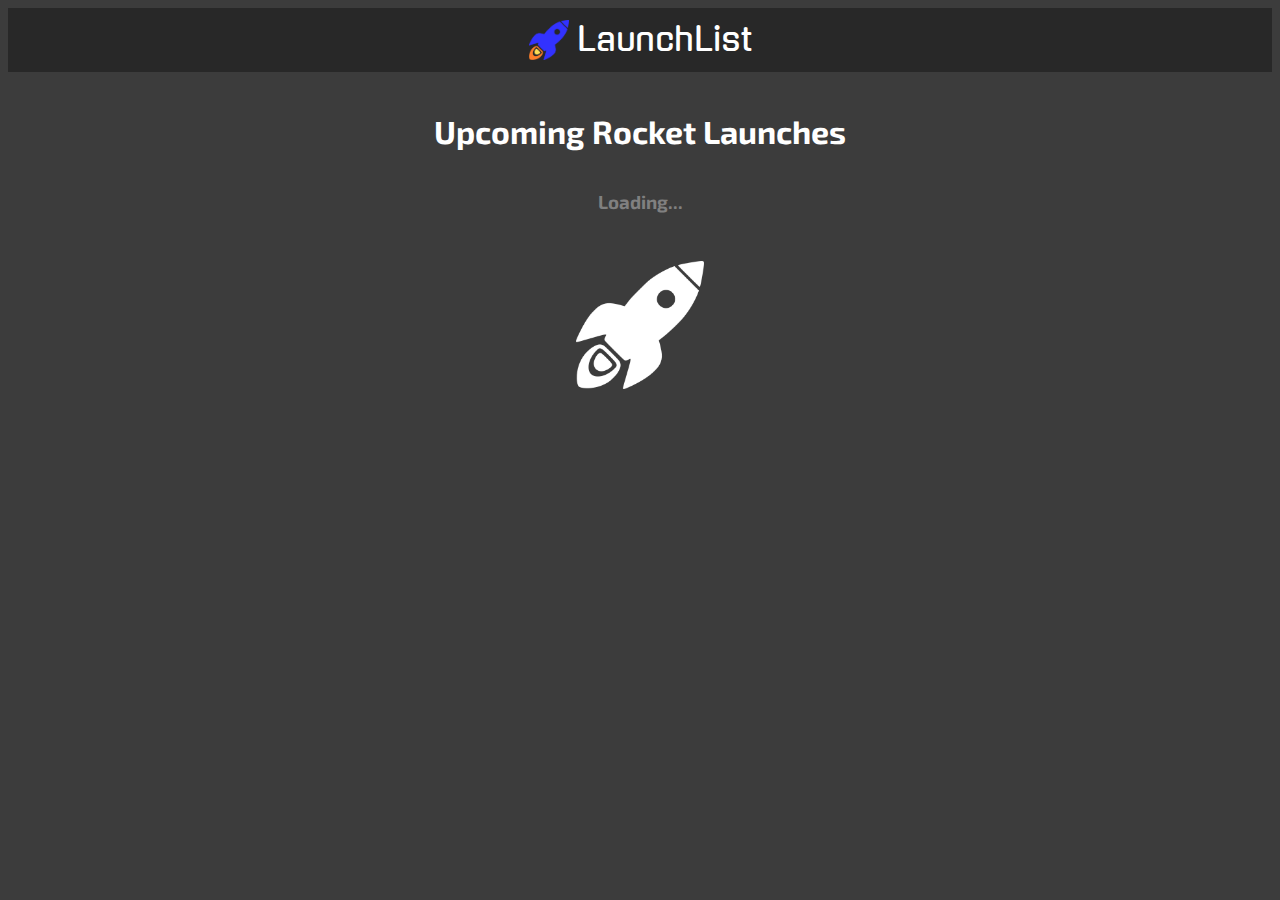
==== index copy.html @ 454e2a00 "Copy of index.html" ====
<!DOCTYPE html>
<html lang="en">
<head>
  <meta charset="UTF-8">
  <meta name="viewport" content="width=device-width, initial-scale=1.0">
  <title>Launch Details work</title>
  <link rel="icon" href="images/rocketcolor.png">
  <link href="https://fonts.googleapis.com/css2?family=Exo+2:ital,wght@0,400;0,700;1,400;1,700&family=Gugi&display=swap" rel="stylesheet">
  <link rel="stylesheet" href="css/reset.css">
  <link rel="stylesheet" href="css/layout.css">
  <link rel="stylesheet" href="css/styles.css">
</head>
<body>
  <header>
    <img src="images/rocketcolor.png" alt="Rocket logo">
    <h1>LaunchList</h1>
  </header>
  <main>
    <section>
      <h1>Upcoming Rocket Launches</h1>
      <h3 class="loading-msg">Loading...</h3>
      <div class="loading">
        <img src="images/rocketwhite.png" alt="Rocket icon">
      </div>
    </section>
  </main>

</body>
</html>
---- css/styles.css ----
* {
  font-family: 'Exo 2', Arial, sans-serif;
}

body {
  background-color: rgb(60, 60, 60);
  color: white;
}

header {
  height: 4rem;
  background-color: rgb(40, 40, 40);
  display: flex;
  justify-content: center;
  align-items: center;
}

header h1 {
  font-weight: normal;
  font-family: 'Gugi', Arial, sans-serif;
}

header img {
  width: 2.5rem;
  margin-right: 0.5rem;
}

main {
  max-width: 1000px;
  margin: 0 auto;
}

main h1 {
  text-align: center;
  margin: 2.5rem 0;
  font-size: 2rem;
}

.loading-msg {
  text-align: center;
  color: gray;
}

.loading {
  height: 8rem;
  margin: 3rem auto;
  display: flex;
  justify-content: center;
}

.loading img {
  object-fit: contain;
}

.launch-item {
  width: 85%;
  height: 3rem;
  margin: 1.5rem auto;
  padding: 0 1rem;
  display: flex;
  justify-content: center;
  align-items: center;
  background-color: rgb(187, 128, 0);
  color: white;
  border: none;
  border-radius: 0.5rem;
  transition: background-color 0.5s;
}

.launch-item:hover {
  cursor: pointer;
  background-color: rgb(255, 174, 0);
}

.launch-item img {
  height: 1.5rem;
  margin-right: 0.5rem;
}

.launch-item p {
  white-space: nowrap;
  overflow: hidden;
  text-overflow: ellipsis;
}

.gray-button {
  width: 85%;
  height: 3rem;
  margin: 1.5rem auto;
  display: flex;
  justify-content: center;
  align-items: center;
  background-color: rgb(110, 110, 110);
  color: white;
  font-weight: bold;
  font-size: 1rem;
  border: none;
  border-radius: 0.5rem;
  transition: background-color 0.5s;
}

.gray-button:hover {
  cursor: pointer;
  background-color: rgb(140, 140, 140);
}
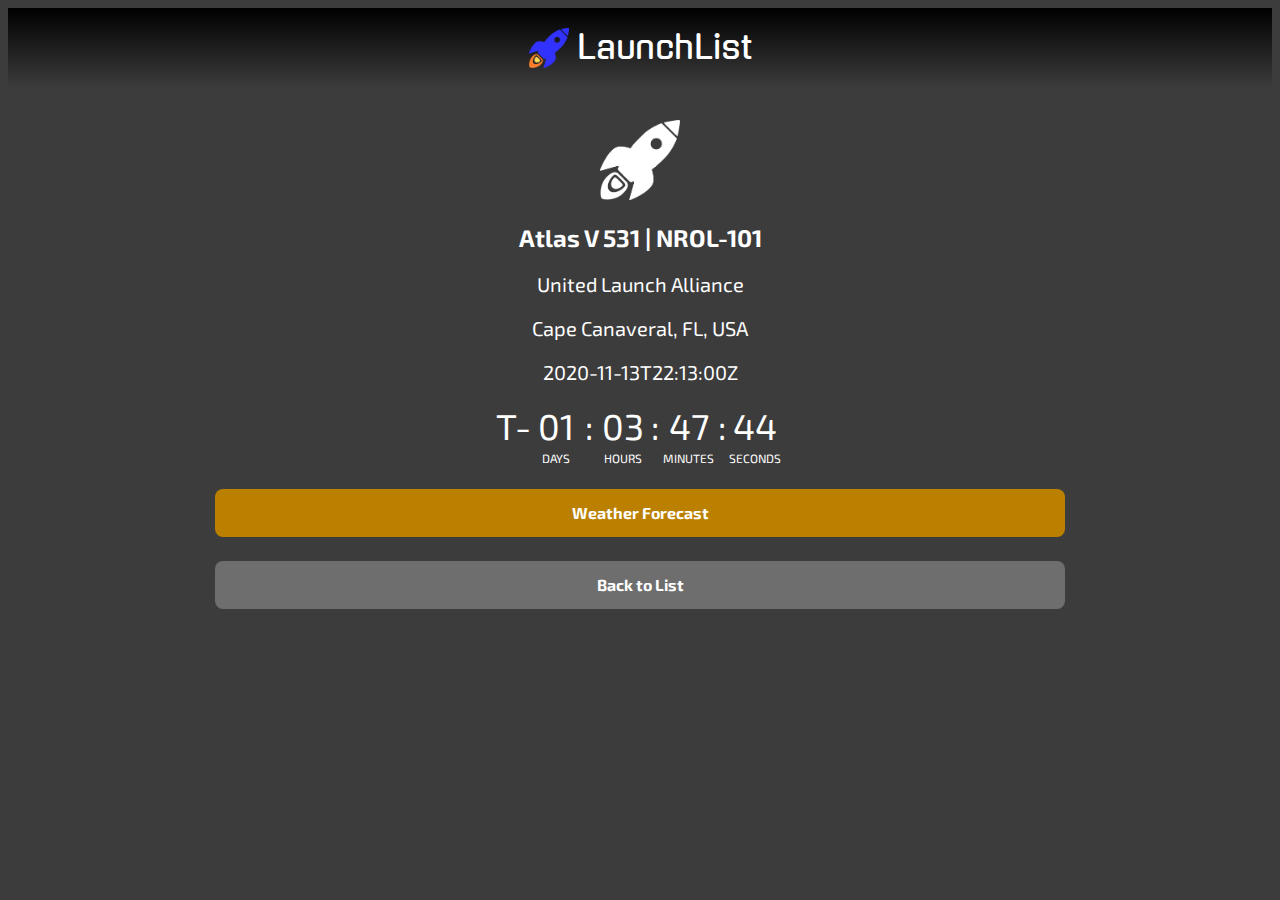
==== commit 4a41b40d: "Copy of index.html" ====
--- a/index copy.html
+++ b/index copy.html
@@ -3,7 +3,7 @@
 <head>
   <meta charset="UTF-8">
   <meta name="viewport" content="width=device-width, initial-scale=1.0">
-  <title>Launch Details work</title>
+  <title>Test</title>
   <link rel="icon" href="images/rocketcolor.png">
   <link href="https://fonts.googleapis.com/css2?family=Exo+2:ital,wght@0,400;0,700;1,400;1,700&family=Gugi&display=swap" rel="stylesheet">
   <link rel="stylesheet" href="css/reset.css">
@@ -16,14 +16,37 @@
     <h1>LaunchList</h1>
   </header>
   <main>
-    <section>
-      <h1>Upcoming Rocket Launches</h1>
-      <h3 class="loading-msg">Loading...</h3>
-      <div class="loading">
-        <img src="images/rocketwhite.png" alt="Rocket icon">
+    <section class="launch-details">
+      <img src="images/rocketwhite.png" alt="Rocket icon">
+      <h2>Atlas V 531 | NROL-101</h2>
+      <h3>United Launch Alliance</h3>
+      <h3>Cape Canaveral, FL, USA</h3>
+      <h3>2020-11-13T22:13:00Z</h3>
+      <div class="timer">
+        <h2 class="t-">T-</h2>
+        <div>
+          <h2 class="days">01</h2>
+          <p>DAYS</p>
+        </div>
+        <h2>:</h2>
+        <div>
+          <h2 class="hours">03</h2>
+          <p>HOURS</p>
+        </div>
+        <h2>:</h2>
+        <div>
+          <h2 class="minutes">47</h2>
+          <p>MINUTES</p>
+        </div>
+        <h2>:</h2>
+        <div>
+          <h2 class="seconds">44</h2>
+          <p>SECONDS</p>
+        </div>
       </div>
+      <button class="weather-button">Weather Forecast</button>
+      <button class="gray-button">Back to List</button>
     </section>
   </main>
-
 </body>
 </html>
--- a/css/styles.css
+++ b/css/styles.css
@@ -8,8 +8,8 @@
 }
 
 header {
-  height: 4rem;
-  background-color: rgb(40, 40, 40);
+  height: 5rem;
+  background-image: linear-gradient(black, rgb(60, 60, 60));
   display: flex;
   justify-content: center;
   align-items: center;
@@ -28,6 +28,7 @@
 main {
   max-width: 1000px;
   margin: 0 auto;
+  padding: 0 0.5rem;
 }
 
 main h1 {
@@ -103,3 +104,120 @@
   cursor: pointer;
   background-color: rgb(140, 140, 140);
 }
+
+.launch-details {
+  text-align: center;
+}
+
+.launch-details img {
+  height: 5rem;
+  margin-top: 2rem;
+}
+
+.launch-details h3 {
+  font-size: 1.25rem;
+  font-weight: normal;
+}
+
+.timer {
+  display: flex;
+  align-items: flex-start;
+  margin: 1rem auto;
+  width: 18rem;
+}
+
+.timer div {
+  width: 20%;
+}
+
+.timer > h2 {
+  width: 3%;
+}
+
+.timer h2.t- {
+  width: 11%;
+}
+
+.timer h2 {
+  font-size: 2.25rem;
+  font-weight: normal;
+  margin-top: 0;
+  margin-bottom: 0.25rem;
+}
+
+.timer p {
+  font-size: 0.75rem;
+  margin: 0;
+}
+
+.weather-button {
+  width: 85%;
+  height: 3rem;
+  margin: 1.5rem auto;
+  padding: 0 1rem;
+  display: flex;
+  justify-content: center;
+  align-items: center;
+  background-color: rgb(187, 128, 0);
+  color: white;
+  font-size: 1rem;
+  font-weight: bold;
+  border: none;
+  border-radius: 0.5rem;
+  transition: background-color 0.5s;
+}
+
+.weather-button:hover {
+  cursor: pointer;
+  background-color: rgb(255, 174, 0);
+}
+
+.status {
+  margin: 4rem 0;
+}
+
+.status h2,
+.status h3 {
+  margin: 0.5rem 0;
+}
+
+.green {
+  color: lime;
+}
+
+.yellow {
+  color: yellow;
+}
+
+.weather-page {
+  text-align: center;
+}
+
+.weather-page h1 {
+  margin-bottom: 1rem;
+}
+
+.weather-page h2 {
+  margin-top: 0;
+}
+
+.weather-page div {
+  margin: 2rem 0;
+}
+
+.weather-page h3 {
+  margin-top: 2.5rem;
+  margin-bottom: 0;
+  font-size: 1.5rem;
+}
+
+.weather-page p {
+  margin-top: 0.25rem;
+  margin-bottom: 0;
+  font-size: 1.25rem;
+}
+
+.weather-page .temp {
+  color: rgb(50, 50, 255);
+  font-size: 2.5rem;
+}
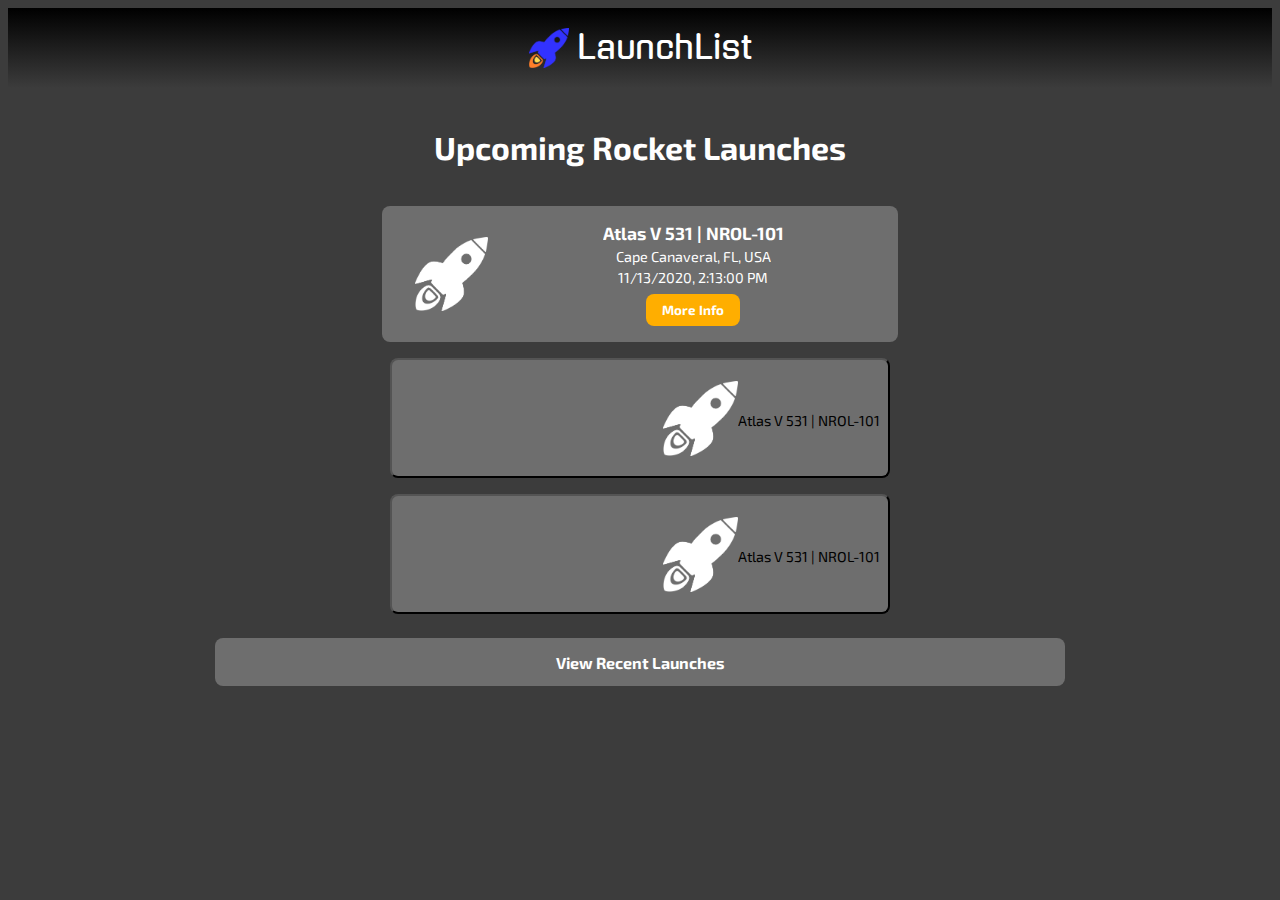
==== commit c46fc643: "New launch-item layout in copy of index.html" ====
--- a/index copy.html
+++ b/index copy.html
@@ -16,37 +16,36 @@
     <h1>LaunchList</h1>
   </header>
   <main>
-    <section class="launch-details">
-      <img src="images/rocketwhite.png" alt="Rocket icon">
-      <h2>Atlas V 531 | NROL-101</h2>
-      <h3>United Launch Alliance</h3>
-      <h3>Cape Canaveral, FL, USA</h3>
-      <h3>2020-11-13T22:13:00Z</h3>
-      <div class="timer">
-        <h2 class="t-">T-</h2>
-        <div>
-          <h2 class="days">01</h2>
-          <p>DAYS</p>
+    <section>
+      <h1>Upcoming Rocket Launches</h1>
+
+      <div class="launch-item" data-id="0">
+        <div class="item-img">
+          <img src="images/rocketwhite.png" alt="Rocket icon">
         </div>
-        <h2>:</h2>
-        <div>
-          <h2 class="hours">03</h2>
-          <p>HOURS</p>
-        </div>
-        <h2>:</h2>
-        <div>
-          <h2 class="minutes">47</h2>
-          <p>MINUTES</p>
-        </div>
-        <h2>:</h2>
-        <div>
-          <h2 class="seconds">44</h2>
-          <p>SECONDS</p>
+        <div class="item-info">
+          <h3>Atlas V 531 | NROL-101</h3>
+          <p>Cape Canaveral, FL, USA</p>
+          <p>11/13/2020, 2:13:00 PM</p>
+          <div class="more-info">
+            <button data-id="0">More Info</button>
+          </div>
         </div>
       </div>
-      <button class="weather-button">Weather Forecast</button>
-      <button class="gray-button">Back to List</button>
+
+      <button class="launch-item" data-id="0">
+        <img src="images/rocketwhite.png" alt="Rocket icon">
+        <p>Atlas V 531 | NROL-101</p>
+      </button>
+
+      <button class="launch-item" data-id="0">
+        <img src="images/rocketwhite.png" alt="Rocket icon">
+        <p>Atlas V 531 | NROL-101</p>
+      </button>
+
+      <button class="gray-button">View Recent Launches</button>
     </section>
   </main>
+
 </body>
 </html>
--- a/css/styles.css
+++ b/css/styles.css
@@ -55,33 +55,73 @@
 
 .launch-item {
   width: 85%;
-  height: 3rem;
-  margin: 1.5rem auto;
-  padding: 0 1rem;
-  display: flex;
-  justify-content: center;
-  align-items: center;
-  background-color: rgb(187, 128, 0);
-  color: white;
-  border: none;
+  max-width: 500px;
+  height: 7.5rem;
+  display: flex;
+  justify-content: flex-end;
+  align-items: center;
+  margin: 1rem auto;
+  padding: 0.5rem;
+  background-color: rgb(110, 110, 110);
   border-radius: 0.5rem;
   transition: background-color 0.5s;
 }
 
-.launch-item:hover {
-  cursor: pointer;
-  background-color: rgb(255, 174, 0);
+.launch-item .item-img {
+  width: 20%;
+  height: 100%;
+  display: flex;
+  justify-content: flex-end;
+  align-items: center;
 }
 
 .launch-item img {
-  height: 1.5rem;
-  margin-right: 0.5rem;
-}
-
-.launch-item p {
+  max-height: 75%;
+  max-width: 75%;
+}
+
+.launch-item .item-info {
+  display: flex;
+  flex-direction: column;
+  align-items: center;
+  width: 80%;
+  padding-left: 0.5rem;
+}
+
+.launch-item h3 {
+  margin: 0;
+  font-size: 1.1rem;
   white-space: nowrap;
   overflow: hidden;
   text-overflow: ellipsis;
+}
+
+.launch-item p {
+  margin-top: 0.25rem;
+  margin-bottom: 0;
+  font-size: 0.9rem;
+  white-space: nowrap;
+  overflow: hidden;
+  text-overflow: ellipsis;
+}
+
+.launch-item .more-info {
+  margin-top: 0.5rem;
+}
+
+.launch-item .more-info button {
+  color: white;
+  font-weight: bold;
+  border: none;
+  border-radius: 0.5rem;
+  padding: 0.5rem 1rem;
+  background-color: rgb(255, 174, 0);
+  transition: background-color 0.5s;
+}
+
+.launch-item .more-info button:hover {
+  cursor: pointer;
+  background-color: rgb(187, 128, 0);
 }
 
 .gray-button {
@@ -110,8 +150,10 @@
 }
 
 .launch-details img {
-  height: 5rem;
-  margin-top: 2rem;
+  height: 20rem;
+  max-width: 85%;
+  object-fit: cover;
+  border-radius: 0.5rem;
 }
 
 .launch-details h3 {
@@ -127,7 +169,7 @@
 }
 
 .timer div {
-  width: 20%;
+  width: 19%;
 }
 
 .timer > h2 {
@@ -135,11 +177,11 @@
 }
 
 .timer h2.t- {
-  width: 11%;
+  width: 15%;
 }
 
 .timer h2 {
-  font-size: 2.25rem;
+  font-size: 2rem;
   font-weight: normal;
   margin-top: 0;
   margin-bottom: 0.25rem;
@@ -148,6 +190,20 @@
 .timer p {
   font-size: 0.75rem;
   margin: 0;
+}
+
+.mission-title {
+  margin-bottom: 0.25rem;
+}
+
+.mission {
+  width: 85%;
+  margin: 0 auto;
+  max-height: 9rem;
+  overflow: auto;
+  border: 1px solid gray;
+  border-radius: 0.5rem;
+  padding: 0.25rem;
 }
 
 .weather-button {
@@ -173,7 +229,7 @@
 }
 
 .status {
-  margin: 4rem 0;
+  margin: 1rem 0;
 }
 
 .status h2,
@@ -193,31 +249,76 @@
   text-align: center;
 }
 
-.weather-page h1 {
-  margin-bottom: 1rem;
-}
-
-.weather-page h2 {
-  margin-top: 0;
-}
-
-.weather-page div {
-  margin: 2rem 0;
-}
-
 .weather-page h3 {
-  margin-top: 2.5rem;
-  margin-bottom: 0;
-  font-size: 1.5rem;
-}
-
-.weather-page p {
+  margin: 0;
+  font-size: 1.25rem;
+}
+
+.icon-temp {
+  display: flex;
+  align-items: center;
+  justify-content: center;
+}
+
+.launch-forecast {
+  width: 85%;
+  margin: 0 auto;
+  color: gray;
+  background-color: white;
+  border-radius: 0.5rem;
+  padding: 0.25rem;
+}
+
+.launch-forecast p {
+  margin: 0.25rem 0;
+}
+
+.forecast-cont {
+  display: flex;
+  flex-direction: column;
+  align-items: center;
+}
+
+.forecast-day {
+  background-color: white;
+  color: gray;
+  padding: 0.25rem;
+  margin: 0.5rem 0;
+  border-radius: 0.5rem;
+  width: 85%;
+}
+
+.forecast-day p {
   margin-top: 0.25rem;
   margin-bottom: 0;
-  font-size: 1.25rem;
-}
-
-.weather-page .temp {
-  color: rgb(50, 50, 255);
-  font-size: 2.5rem;
-}
+  font-size: 1rem;
+  white-space: nowrap;
+  overflow: hidden;
+  text-overflow: ellipsis;
+}
+
+.forecast-day .icon-temp img {
+  height: 2.5rem;
+}
+
+.forecast-day .icon-temp p {
+  color: rgb(255, 174, 0);
+  font-size: 2rem;
+  margin-top: 0;
+  margin-left: 0.25rem;
+}
+
+.forecast-day.equals-launch {
+  border: 5px solid rgb(255, 174, 0);
+}
+
+.launch-forecast .icon-temp img {
+  height: 4rem;
+}
+
+.launch-forecast .icon-temp p {
+  color: rgb(255, 174, 0);
+  font-size: 3rem;
+  margin-top: 0;
+  margin-left: 0.5rem;
+}
